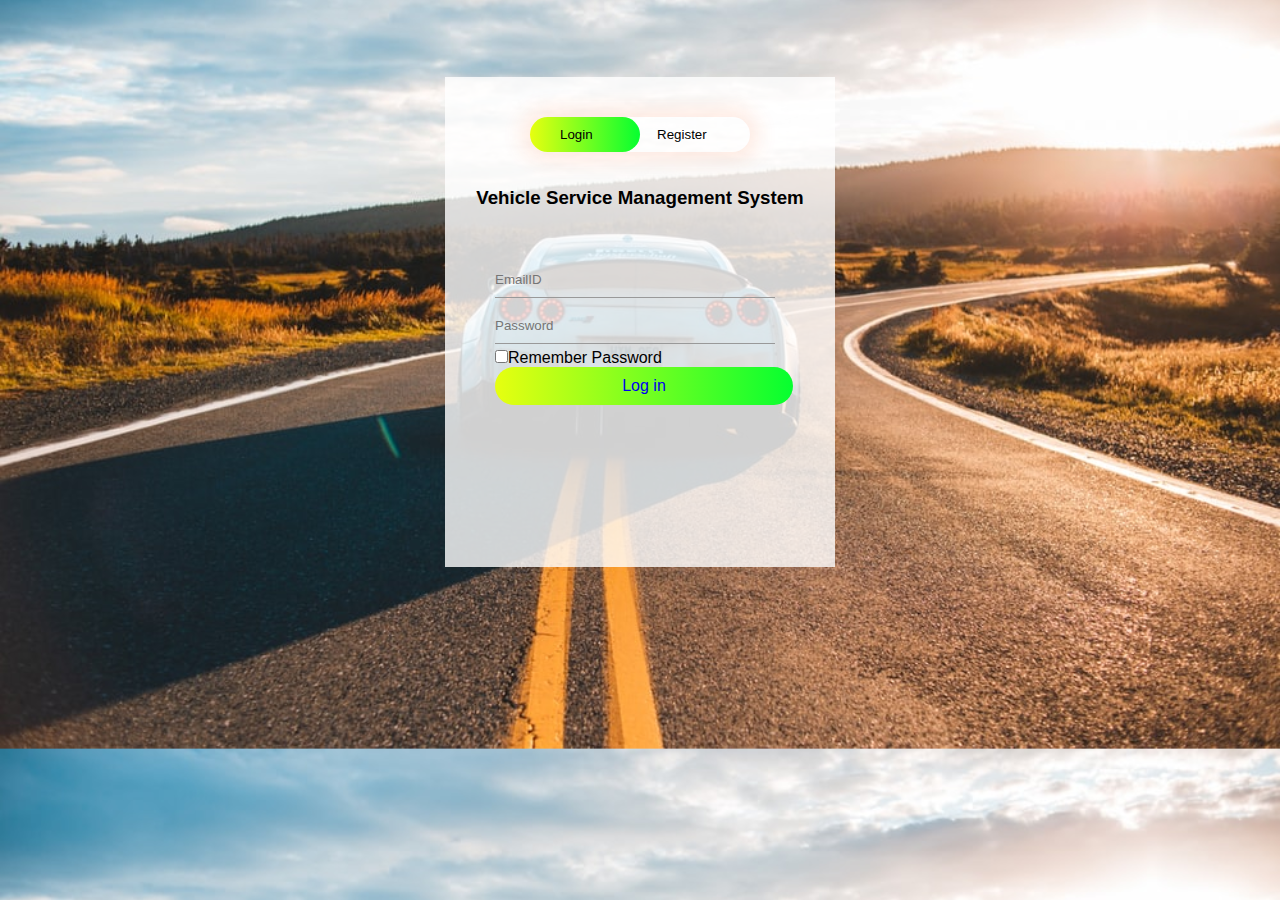
==== VehicleSertviceMangementSystem/index.html @ 9a9bd950 "Add files via upload" ====
<!DOCTYPE html>
<html lang="en">
<head>
  <meta charset="UTF-8">
  <meta http-equiv="X-UA-Compatible" content="IE=edge">
  <meta name="viewport" content="width=device-width, initial-scale=1.0">
  <title>Login & Registration</title>
  <link rel="stylesheet" href="style.css">
</head>
<body>
  <div class="hero">
    <div class="form-box">
      <div class="button-box">
      <div id="btn"></div>
        <button type="button" class="toggle-btn" onclick="login()">Login</button>
        <button type="button" class="toggle-btn" onclick="register()">Register</button>
      
       </div>
       <h3 style="text-align: center;">Vehicle Service Management System</h3>
       <form id="login" class="input-group">
         <input type="email" class="input-field" placeholder="EmailID"
         required>
         <input type="password" class="input-field" placeholder="Password"
         required>
         <input type="checkbox" class="chech-box"><span>Remember Password</span>
         <a href="./cust.html" class="submit-btn" style="text-align: center;" >Log in</a>
         <!-- <button type="submit" class="submit-btn">Log in</button> -->

       </form>
       <form  id="register" class="input-group">
        <input type="text" class="input-field" placeholder="Name"
        required>
        <input type="email" class="input-field" placeholder="EmailID"
        required>
        <input type="password" class="input-field" placeholder="Password"
        required>
        
        <button type="submit" class="submit-btn">Register</button>

      </form>
      </div>
    </div>
  <script>
    var x=document.getElementById("login");
    var y=document.getElementById("register");
    var z=document.getElementById("btn");
    function register(){
      x.style.left="-400px";
      y.style.left="50px";
      z.style.left="110px";
    }
    function login(){
      x.style.left="50px";
      y.style.left="450px";
      z.style.left="0px";
    }
  </script>

</body>
</html>
---- VehicleSertviceMangementSystem/style.css ----
*
{
    margin: 0;
    padding: 0;
    font-family: sans-serif;
}
body{
    height: 200%;
    width: 100%;
    background-image: url(banner.jpg);
    background-position: center;
    background-size: cover;
    position: absloute;

}
.form-box{
    width: 380px;
    height: 480px;
    position: relative;
    margin: 6% auto;
    background: rgba(255, 255, 255, 0.8);
    padding: 5px;
    overflow: hidden;
}
.button-box
{
    width: 220px;
    margin: 35px auto;
    position: relative;
    box-shadow: 0 0 20px 9px #ff61241f;
    border-radius: 30px;
}
.toggle-btn{
    padding: 10px 30px;
    cursor: pointer;
    background: transparent;
    border: 0;
    outline: none;
    position: relative;
}
#btn{
    top: 0;
    left: 0;
    position: absolute;
    width: 110px;
    height: 100%;
    background: linear-gradient(to right,#e7ff10,#06ff30);
    border-radius: 30px;
    transition: .5s;

}
.input-group{
    top: 180px;
    position: absolute;
    width: 280px;
    transition: .5s;

}
.input-field{
    width: 100%;
    padding: 10px 0;
    margin: 5px 0;
    border-left: 0;
    border-top: 0;
    border-right: 0;
    border-bottom: 1px solid #999;
    outline: none;
    background: transparent;
}
.submit-btn{
    width: 85%;
    padding: 10px 30px;
    cursor: pointer;
    display: block;
    margin: auto;
    background: linear-gradient(to right,#e7ff10,#06ff30);
    border: 0;
    outline: none;
    border-radius: 30px;
    text-decoration: none;
}

.span
{
    color: #777;
    font-size: 12px;
    bottom: 68px;
    position: absolute;
}
#login{
    left: 50px;

}
#register{
    left: 450px;
}
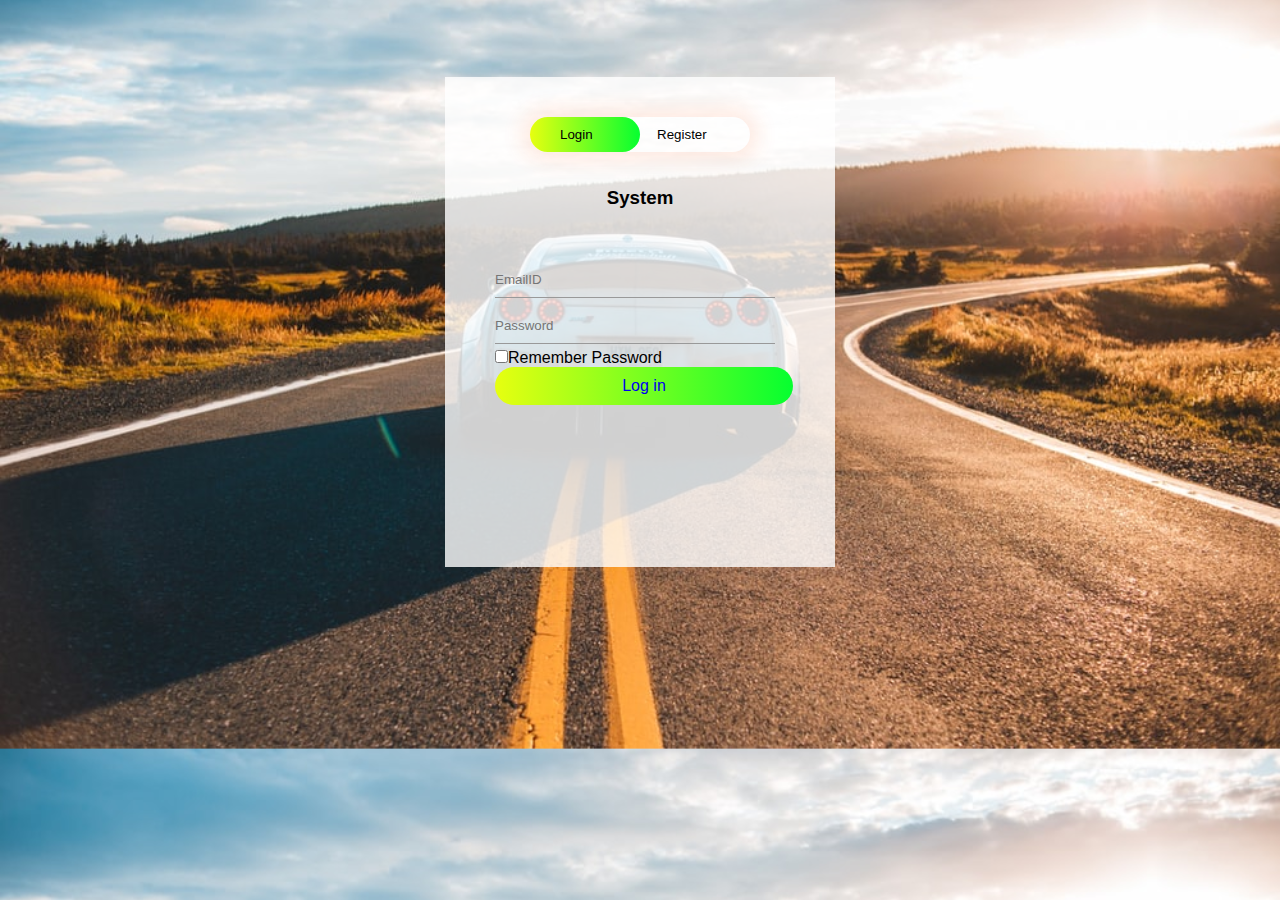
==== commit 93919416: "Update index.html" ====
--- a/VehicleSertviceMangementSystem/index.html
+++ b/VehicleSertviceMangementSystem/index.html
@@ -16,7 +16,7 @@
         <button type="button" class="toggle-btn" onclick="register()">Register</button>
       
        </div>
-       <h3 style="text-align: center;">Vehicle Service Management System</h3>
+       <h3 style="text-align: center;">System</h3>
        <form id="login" class="input-group">
          <input type="email" class="input-field" placeholder="EmailID"
          required>
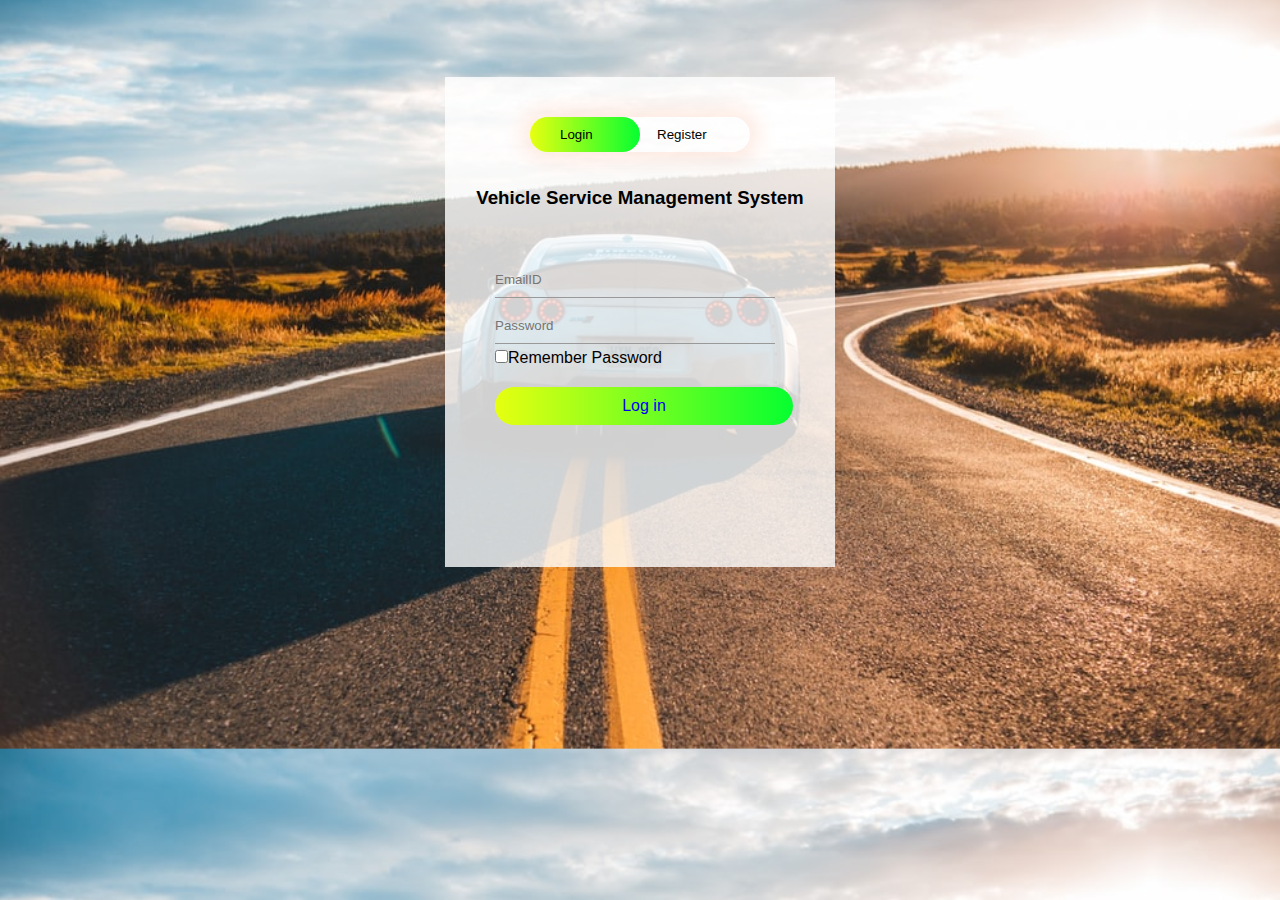
==== commit 13c506cf: "Add files via upload" ====
--- a/VehicleSertviceMangementSystem/index.html
+++ b/VehicleSertviceMangementSystem/index.html
@@ -16,13 +16,13 @@
         <button type="button" class="toggle-btn" onclick="register()">Register</button>
       
        </div>
-       <h3 style="text-align: center;">System</h3>
+       <h3 style="text-align: center;">Vehicle Service Management System</h3>
        <form id="login" class="input-group">
          <input type="email" class="input-field" placeholder="EmailID"
          required>
          <input type="password" class="input-field" placeholder="Password"
          required>
-         <input type="checkbox" class="chech-box"><span>Remember Password</span>
+         <input type="checkbox" style="padding-top: 20px;" class="chech-box"><span>Remember Password</span>
          <a href="./cust.html" class="submit-btn" style="text-align: center;" >Log in</a>
          <!-- <button type="submit" class="submit-btn">Log in</button> -->
 
@@ -35,7 +35,7 @@
         <input type="password" class="input-field" placeholder="Password"
         required>
         
-        <button type="submit" class="submit-btn">Register</button>
+        <a class="submit-btn" style="text-align: center;" >Register</a>
 
       </form>
       </div>
--- a/VehicleSertviceMangementSystem/style.css
+++ b/VehicleSertviceMangementSystem/style.css
@@ -68,11 +68,12 @@
     background: transparent;
 }
 .submit-btn{
+    margin-top: 20px;
     width: 85%;
     padding: 10px 30px;
     cursor: pointer;
     display: block;
-    margin: auto;
+    /*margin: auto;*/
     background: linear-gradient(to right,#e7ff10,#06ff30);
     border: 0;
     outline: none;
